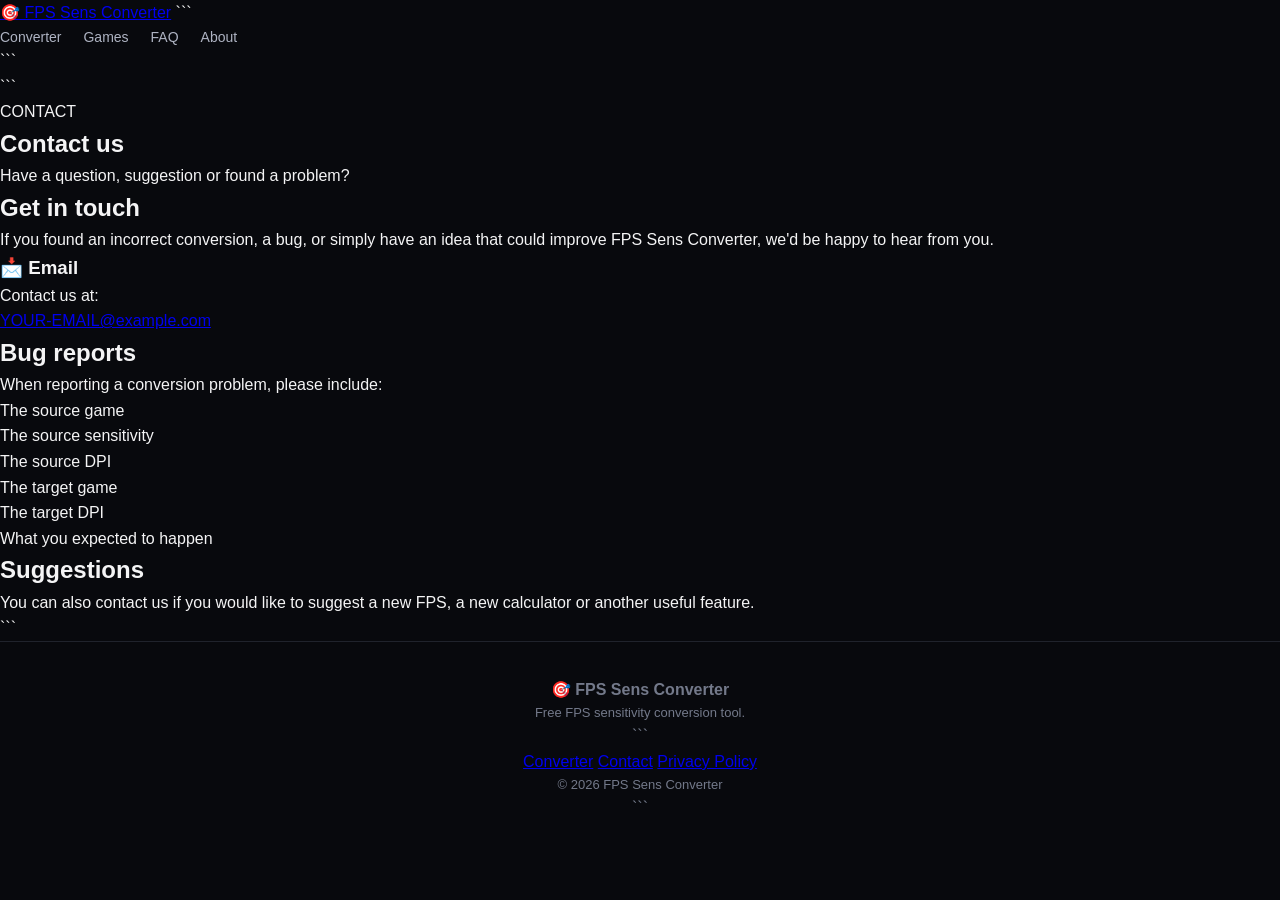
==== contact.html @ 10d663c2 "Add contact.html for user inquiries and feedback This file contains the HTML structure for the conta" ====
<!DOCTYPE html>

<html lang="en">
<head>
  <meta charset="UTF-8">
  <meta name="viewport" content="width=device-width, initial-scale=1.0">
  <meta name="description" content="Contact FPS Sens Converter.">
  <title>Contact — FPS Sens Converter</title>
  <link rel="stylesheet" href="style.css">
</head>

<body>

  <header class="site-header">
    <a href="index.html" class="logo">🎯 FPS Sens Converter</a>

```
<nav>
  <a href="index.html#converter">Converter</a>
  <a href="index.html#games">Games</a>
  <a href="index.html#faq">FAQ</a>
  <a href="index.html#about">About</a>
</nav>
```

  </header>

  <main class="legal-page">

```
<section class="legal-hero">
  <span class="eyebrow">CONTACT</span>
  <h1>Contact us</h1>
  <p>Have a question, suggestion or found a problem?</p>
</section>

<section class="legal-content">

  <h2>Get in touch</h2>

  <p>
    If you found an incorrect conversion, a bug, or simply have an idea that
    could improve FPS Sens Converter, we'd be happy to hear from you.
  </p>

  <div class="contact-card">

    <h3>📩 Email</h3>

    <p>
      Contact us at:
    </p>

    <p>
      <a href="mailto:YOUR-EMAIL@example.com">
        YOUR-EMAIL@example.com
      </a>
    </p>

  </div>

  <h2>Bug reports</h2>

  <p>
    When reporting a conversion problem, please include:
  </p>

  <ul>
    <li>The source game</li>
    <li>The source sensitivity</li>
    <li>The source DPI</li>
    <li>The target game</li>
    <li>The target DPI</li>
    <li>What you expected to happen</li>
  </ul>

  <h2>Suggestions</h2>

  <p>
    You can also contact us if you would like to suggest a new FPS,
    a new calculator or another useful feature.
  </p>

</section>
```

  </main>

  <footer class="site-footer">
    <div>
      <strong>🎯 FPS Sens Converter</strong>
      <p>Free FPS sensitivity conversion tool.</p>
    </div>

```
<div class="footer-links">
  <a href="index.html">Converter</a>
  <a href="contact.html">Contact</a>
  <a href="privacy.html">Privacy Policy</a>
</div>

<p>© 2026 FPS Sens Converter</p>
```

  </footer>

</body>
</html>
---- style.css ----
* {
    box-sizing: border-box;
    margin: 0;
    padding: 0;
}

html {
    scroll-behavior: smooth;
}

body {
    font-family: Arial, Helvetica, sans-serif;
    background: #08090d;
    color: #f4f4f5;
    line-height: 1.6;
}

.topbar {
    position: sticky;
    top: 0;
    z-index: 100;
    display: flex;
    justify-content: space-between;
    align-items: center;
    padding: 18px 6%;
    background: rgba(8, 9, 13, 0.94);
    border-bottom: 1px solid #20232c;
    backdrop-filter: blur(12px);
}

.brand {
    font-weight: 800;
    font-size: 18px;
}

nav {
    display: flex;
    gap: 22px;
}

nav a {
    color: #aeb3c2;
    text-decoration: none;
    font-size: 14px;
}

nav a:hover {
    color: white;
}

main {
    width: 100%;
}

.hero {
    text-align: center;
    padding: 90px 20px 70px;
    max-width: 900px;
    margin: auto;
}

.badge {
    display: inline-block;
    padding: 7px 13px;
    border: 1px solid #343846;
    border-radius: 999px;
    color: #aeb3c2;
    font-size: 12px;
    font-weight: 700;
    margin-bottom: 18px;
}

.hero h1 {
    font-size: clamp(38px, 7vw, 70px);
    line-height: 1.05;
    margin-bottom: 18px;
}

.hero p {
    color: #aeb3c2;
    font-size: 18px;
    max-width: 650px;
    margin: auto;
}

.hero-button {
    display: inline-block;
    margin-top: 28px;
    padding: 13px 22px;
    background: white;
    color: #08090d;
    border-radius: 10px;
    text-decoration: none;
    font-weight: 800;
}

.converter-section,
.cm-section,
.games-section,
.faq-section,
.about-section {
    width: min(1100px, 92%);
    margin: 0 auto;
    padding: 70px 0;
}

.section-title {
    text-align: center;
    margin-bottom: 35px;
}

.section-title > span {
    font-size: 12px;
    font-weight: 800;
    letter-spacing: 2px;
    color: #8f96a8;
}

.section-title h2 {
    font-size: 32px;
    margin-top: 5px;
}

.section-title p {
    color: #8f96a8;
    margin-top: 7px;
}

.converter-grid {
    display: grid;
    grid-template-columns: 1fr 60px 1fr;
    gap: 20px;
    align-items: center;
}

.card,
.result-card,
.calculator-card,
.about-card {
    background: #111319;
    border: 1px solid #242832;
    border-radius: 18px;
    padding: 28px;
}

.step {
    display: inline-flex;
    align-items: center;
    justify-content: center;
    width: 32px;
    height: 32px;
    border-radius: 50%;
    background: #242832;
    font-weight: 800;
    margin-bottom: 15px;
}

.label {
    display: block;
    font-size: 11px;
    letter-spacing: 1.5px;
    color: #8f96a8;
    font-weight: 800;
}

.card h3 {
    font-size: 26px;
    margin-bottom: 22px;
}

label {
    display: block;
    color: #aeb3c2;
    font-size: 13px;
    margin: 15px 0 7px;
}

select,
input {
    width: 100%;
    padding: 13px;
    border-radius: 9px;
    border: 1px solid #303541;
    background: #0b0d12;
    color: white;
    font-size: 15px;
    outline: none;
}

select:focus,
input:focus {
    border-color: #70778a;
}

.quick-dpi {
    display: flex;
    flex-wrap: wrap;
    gap: 7px;
    align-items: center;
    margin-top: 12px;
}

.quick-dpi span {
    color: #777e90;
    font-size: 12px;
}

.quick-dpi button {
    border: 1px solid #303541;
    background: #171a22;
    color: #dfe2e9;
    border-radius: 7px;
    padding: 6px 10px;
    cursor: pointer;
}

.quick-dpi button:hover {
    background: #242832;
}

.swap-button {
    width: 50px;
    height: 50px;
    border-radius: 50%;
    border: 1px solid #303541;
    background: #171a22;
    color: white;
    font-size: 22px;
    cursor: pointer;
    justify-self: center;
}

.swap-button:hover {
    background: #242832;
}

.info-box {
    margin-top: 20px;
    padding: 12px;
    background: #151820;
    border: 1px solid #292e3a;
    border-radius: 9px;
    color: #aeb3c2;
    font-size: 13px;
}

.conversion-area {
    text-align: center;
    margin: 30px 0;
}

.converted-display {
    margin-bottom: 15px;
}

.converted-display span {
    display: block;
    color: #858b9c;
    font-size: 11px;
    letter-spacing: 1px;
    font-weight: 800;
}

.converted-display strong {
    display: block;
    font-size: 35px;
    margin-top: 3px;
}

.convert-button {
    border: 0;
    border-radius: 10px;
    padding: 14px 25px;
    background: white;
    color: #08090d;
    font-weight: 800;
    cursor: pointer;
    font-size: 15px;
}

.convert-button:hover {
    opacity: 0.88;
}

.result-card {
    margin-top: 30px;
}

.result-header {
    display: flex;
    justify-content: space-between;
    align-items: center;
    gap: 15px;
}

.result-header > span {
    font-size: 11px;
    color: #8f96a8;
    letter-spacing: 1.5px;
    font-weight: 800;
}

.result-header button {
    border: 1px solid #303541;
    background: #171a22;
    color: white;
    padding: 8px 12px;
    border-radius: 8px;
    cursor: pointer;
}

.result-card h2 {
    font-size: 30px;
    margin: 14px 0;
}

.confidence {
    padding: 11px 13px;
    border-radius: 9px;
    margin-bottom: 20px;
    font-size: 13px;
}

.confidence.high {
    background: #101a15;
    border: 1px solid #254234;
}

.confidence.medium {
    background: #1b1910;
    border: 1px solid #4b4120;
}

.target-box {
    background: #0b0d12;
    border: 1px solid #292e38;
    border-radius: 14px;
    padding: 22px;
}

.target-box > span {
    color: #858b9c;
    font-size: 11px;
    font-weight: 800;
}

.target-box h3 {
    font-size: 24px;
    margin: 3px 0 20px;
}

.result-main {
    display: grid;
    grid-template-columns: 1fr 1fr;
    gap: 20px;
}

.result-main small {
    display: block;
    color: #858b9c;
    font-size: 10px;
    font-weight: 800;
}

.result-main strong {
    font-size: 25px;
}

.settings-grid {
    display: grid;
    grid-template-columns: repeat(3, 1fr);
    gap: 15px;
    margin-top: 20px;
}

.settings-grid > div {
    padding: 18px;
    border: 1px solid #292e38;
    border-radius: 12px;
}

.settings-grid span {
    font-weight: 800;
    font-size: 14px;
}

.settings-grid p {
    color: #858b9c;
    font-size: 13px;
    margin-top: 7px;
}

.what-to-put {
    margin-top: 20px;
    padding: 20px;
    border-left: 3px solid #777;
    background: #0e1016;
}

.what-to-put h3 {
    margin-bottom: 7px;
}

.what-to-put p {
    color: #aeb3c2;
}

.stats-grid {
    display: grid;
    grid-template-columns: repeat(4, 1fr);
    gap: 12px;
    margin-top: 20px;
}

.stats-grid > div {
    background: #0b0d12;
    border: 1px solid #292e38;
    border-radius: 12px;
    padding: 15px;
}

.stats-grid span {
    display: block;
    color: #858b9c;
    font-size: 11px;
}

.stats-grid strong {
    display: block;
    margin-top: 4px;
}

.warning-box {
    margin-top: 18px;
    padding: 14px;
    border-radius: 10px;
    background: #19170f;
    border: 1px solid #40391e;
    color: #b8b09a;
    font-size: 13px;
}

.method {
    margin-top: 30px;
}

.method h3 {
    margin-bottom: 15px;
}

.flow {
    display: flex;
    flex-wrap: wrap;
    align-items: center;
    justify-content: center;
    gap: 8px;
    color: #aeb3c2;
    font-size: 13px;
}

.flow span {
    padding: 7px 10px;
    border-radius: 7px;
    background: #181b23;
}

.method p {
    color: #858b9c;
    margin-top: 12px;
    font-size: 13px;
}

.calculator-card {
    max-width: 600px;
    margin: auto;
}

.cm-result {
    margin-top: 25px;
    padding: 20px;
    text-align: center;
    border-radius: 12px;
    background: #0b0d12;
    border: 1px solid #292e38;
}

.cm-result span {
    display: block;
    color: #858b9c;
    font-size: 11px;
    font-weight: 800;
}

.cm-result strong {
    display: block;
    font-size: 30px;
    margin-top: 5px;
}

.games-grid {
    display: grid;
    grid-template-columns: repeat(3, 1fr);
    gap: 12px;
}

.game-card {
    display: flex;
    justify-content: space-between;
    gap: 10px;
    padding: 17px;
    background: #111319;
    border: 1px solid #242832;
    border-radius: 12px;
}

.game-card strong {
    font-size: 14px;
}

.game-card span {
    font-size: 12px;
    font-weight: 800;
}

.high-text {
    color: #74c69d;
}

.medium-text {
    color: #d7bd70;
}

.faq-section details {
    background: #111319;
    border: 1px solid #242832;
    border-radius: 12px;
    margin-bottom: 10px;
    padding: 17px 20px;
}

.faq-section summary {
    cursor: pointer;
    font-weight: 700;
}

.faq-section details p {
    color: #9298a8;
    margin-top: 12px;
    font-size: 14px;
}

.about-card p {
    color: #aeb3c2;
    margin-bottom: 15px;
}

.about-card .small-note {
    color: #73798a;
    font-size: 13px;
    margin-bottom: 0;
}

footer {
    border-top: 1px solid #20232c;
    padding: 35px 6%;
    text-align: center;
    color: #73798a;
}

.footer-brand {
    color: white;
    font-weight: 800;
    margin-bottom: 5px;
}

footer p {
    font-size: 13px;
}


@media (max-width: 800px) {

    .topbar {
        padding: 15px 4%;
    }

    nav {
        display: none;
    }

    .hero {
        padding-top: 65px;
    }

    .converter-grid {
        grid-template-columns: 1fr;
    }

    .swap-button {
        transform: rotate(90deg);
    }

    .settings-grid {
        grid-template-columns: 1fr;
    }

    .stats-grid {
        grid-template-columns: 1fr 1fr;
    }

    .games-grid {
        grid-template-columns: 1fr;
    }

    .result-main {
        grid-template-columns: 1fr;
    }

    .converter-section,
    .cm-section,
    .games-section,
    .faq-section,
    .about-section {
        padding: 50px 0;
    }

    .card,
    .result-card,
    .calculator-card,
    .about-card {
        padding: 20px;
    }
}


@media (max-width: 450px) {

    .stats-grid {
        grid-template-columns: 1fr;
    }

    .hero h1 {
        font-size: 40px;
    }

    .section-title h2 {
        font-size: 27px;
    }
}
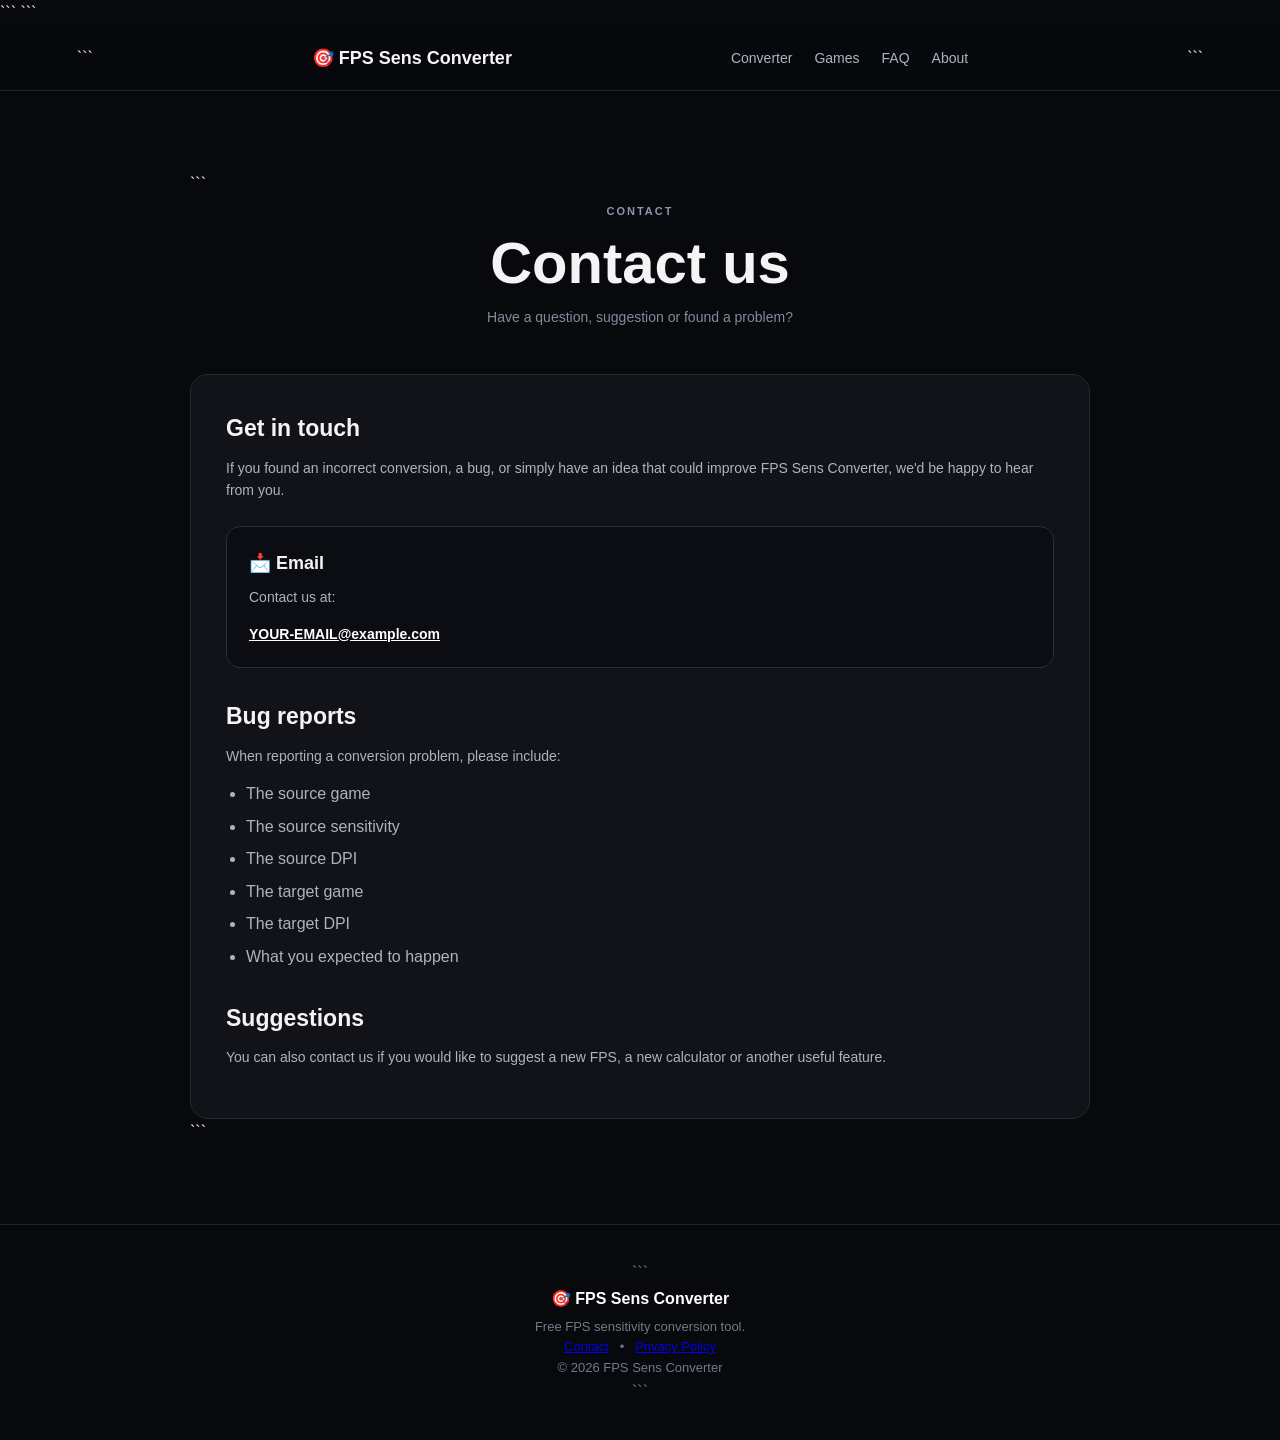
==== commit f4e18f11: "Refactor contact.html structure and content" ====
--- a/contact.html
+++ b/contact.html
@@ -2,107 +2,140 @@
 
 <html lang="en">
 <head>
-  <meta charset="UTF-8">
-  <meta name="viewport" content="width=device-width, initial-scale=1.0">
-  <meta name="description" content="Contact FPS Sens Converter.">
-  <title>Contact — FPS Sens Converter</title>
-  <link rel="stylesheet" href="style.css">
+    <meta charset="UTF-8">
+    <meta name="viewport" content="width=device-width, initial-scale=1.0">
+
+```
+<meta name="description" content="Contact FPS Sens Converter.">
+<title>Contact — FPS Sens Converter</title>
+
+<link rel="stylesheet" href="style.css">
+```
+
 </head>
 
 <body>
 
-  <header class="site-header">
-    <a href="index.html" class="logo">🎯 FPS Sens Converter</a>
+<header class="topbar">
 
 ```
+<div class="brand">
+    🎯 FPS Sens Converter
+</div>
+
 <nav>
-  <a href="index.html#converter">Converter</a>
-  <a href="index.html#games">Games</a>
-  <a href="index.html#faq">FAQ</a>
-  <a href="index.html#about">About</a>
+    <a href="index.html#converter">Converter</a>
+    <a href="index.html#games">Games</a>
+    <a href="index.html#faq">FAQ</a>
+    <a href="index.html#about">About</a>
 </nav>
 ```
 
-  </header>
+</header>
 
-  <main class="legal-page">
+<main class="legal-page">
 
 ```
 <section class="legal-hero">
-  <span class="eyebrow">CONTACT</span>
-  <h1>Contact us</h1>
-  <p>Have a question, suggestion or found a problem?</p>
+
+    <span class="eyebrow">CONTACT</span>
+
+    <h1>Contact us</h1>
+
+    <p>
+        Have a question, suggestion or found a problem?
+    </p>
+
 </section>
+
 
 <section class="legal-content">
 
-  <h2>Get in touch</h2>
-
-  <p>
-    If you found an incorrect conversion, a bug, or simply have an idea that
-    could improve FPS Sens Converter, we'd be happy to hear from you.
-  </p>
-
-  <div class="contact-card">
-
-    <h3>📩 Email</h3>
+    <h2>Get in touch</h2>
 
     <p>
-      Contact us at:
+        If you found an incorrect conversion, a bug, or simply have
+        an idea that could improve FPS Sens Converter, we'd be happy
+        to hear from you.
     </p>
 
+
+    <div class="contact-card">
+
+        <h3>📩 Email</h3>
+
+        <p>
+            Contact us at:
+        </p>
+
+        <!-- Replace this email before publishing -->
+        <p>
+            <a href="mailto:YOUR-EMAIL@example.com">
+                YOUR-EMAIL@example.com
+            </a>
+        </p>
+
+    </div>
+
+
+    <h2>Bug reports</h2>
+
     <p>
-      <a href="mailto:YOUR-EMAIL@example.com">
-        YOUR-EMAIL@example.com
-      </a>
+        When reporting a conversion problem, please include:
     </p>
 
-  </div>
+    <ul>
 
-  <h2>Bug reports</h2>
+        <li>The source game</li>
 
-  <p>
-    When reporting a conversion problem, please include:
-  </p>
+        <li>The source sensitivity</li>
 
-  <ul>
-    <li>The source game</li>
-    <li>The source sensitivity</li>
-    <li>The source DPI</li>
-    <li>The target game</li>
-    <li>The target DPI</li>
-    <li>What you expected to happen</li>
-  </ul>
+        <li>The source DPI</li>
 
-  <h2>Suggestions</h2>
+        <li>The target game</li>
 
-  <p>
-    You can also contact us if you would like to suggest a new FPS,
-    a new calculator or another useful feature.
-  </p>
+        <li>The target DPI</li>
+
+        <li>What you expected to happen</li>
+
+    </ul>
+
+
+    <h2>Suggestions</h2>
+
+    <p>
+        You can also contact us if you would like to suggest a new FPS,
+        a new calculator or another useful feature.
+    </p>
 
 </section>
 ```
 
-  </main>
+</main>
 
-  <footer class="site-footer">
-    <div>
-      <strong>🎯 FPS Sens Converter</strong>
-      <p>Free FPS sensitivity conversion tool.</p>
-    </div>
+<footer>
 
 ```
-<div class="footer-links">
-  <a href="index.html">Converter</a>
-  <a href="contact.html">Contact</a>
-  <a href="privacy.html">Privacy Policy</a>
+<div class="footer-brand">
+    🎯 FPS Sens Converter
 </div>
 
-<p>© 2026 FPS Sens Converter</p>
+<p>
+    Free FPS sensitivity conversion tool.
+</p>
+
+<p>
+    <a href="contact.html">Contact</a>
+    &nbsp; • &nbsp;
+    <a href="privacy.html">Privacy Policy</a>
+</p>
+
+<p>
+    © 2026 FPS Sens Converter
+</p>
 ```
 
-  </footer>
+</footer>
 
 </body>
 </html>
--- a/style.css
+++ b/style.css
@@ -647,3 +647,143 @@
         font-size: 27px;
     }
 }
+/* =========================
+LEGAL / CONTACT PAGES
+========================= */
+
+.legal-page {
+width: min(900px, 92%);
+margin: 0 auto;
+padding: 80px 0;
+}
+
+.legal-hero {
+text-align: center;
+margin-bottom: 45px;
+}
+
+.legal-hero .eyebrow {
+display: inline-block;
+color: #8f96a8;
+font-size: 11px;
+font-weight: 800;
+letter-spacing: 2px;
+margin-bottom: 10px;
+}
+
+.legal-hero h1 {
+font-size: clamp(38px, 6vw, 58px);
+line-height: 1.1;
+margin-bottom: 12px;
+}
+
+.legal-hero p {
+color: #858b9c;
+font-size: 14px;
+}
+
+.legal-content {
+background: #111319;
+border: 1px solid #242832;
+border-radius: 18px;
+padding: 35px;
+}
+
+.legal-content h2 {
+font-size: 23px;
+margin-top: 30px;
+margin-bottom: 10px;
+}
+
+.legal-content h2:first-child {
+margin-top: 0;
+}
+
+.legal-content h3 {
+font-size: 18px;
+margin-bottom: 8px;
+}
+
+.legal-content p {
+color: #aeb3c2;
+font-size: 14px;
+margin-bottom: 14px;
+}
+
+.legal-content a {
+color: white;
+font-weight: 700;
+}
+
+.legal-content ul {
+margin: 10px 0 20px 20px;
+color: #aeb3c2;
+}
+
+.legal-content li {
+margin-bottom: 7px;
+}
+
+.contact-card {
+margin: 25px 0;
+padding: 22px;
+background: #0b0d12;
+border: 1px solid #292e38;
+border-radius: 14px;
+}
+
+.contact-card p:last-child {
+margin-bottom: 0;
+}
+
+/* Legal page navigation */
+
+.legal-nav {
+display: flex;
+align-items: center;
+justify-content: space-between;
+gap: 20px;
+}
+
+/* Mobile */
+
+@media (max-width: 800px) {
+
+```
+.legal-page {
+    padding: 55px 0;
+}
+
+.legal-content {
+    padding: 22px;
+}
+
+.legal-hero {
+    margin-bottom: 30px;
+}
+
+.legal-hero h1 {
+    font-size: 40px;
+}
+```
+
+}
+
+@media (max-width: 450px) {
+
+```
+.legal-content {
+    padding: 18px;
+    border-radius: 14px;
+}
+
+.legal-hero h1 {
+    font-size: 34px;
+}
+
+.legal-content h2 {
+    font-size: 20px;
+}
+```
+
+}
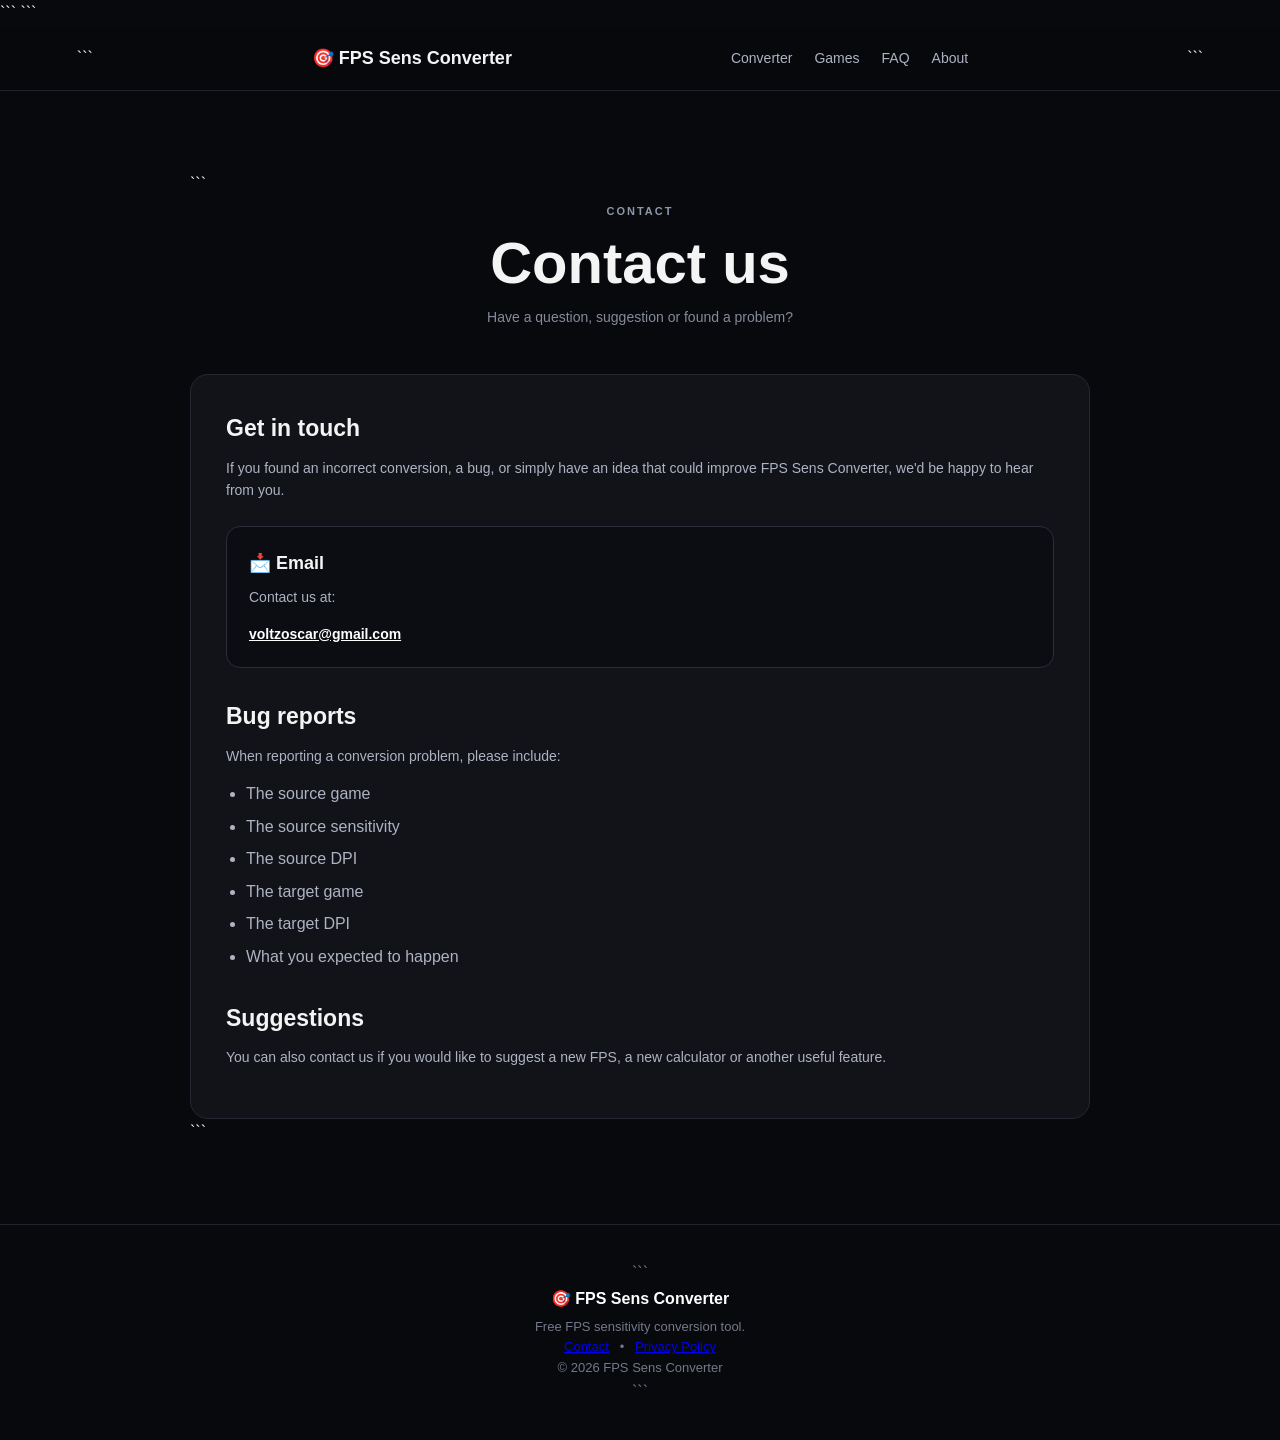
==== commit 1d319f8c: "Update contact email address to voltzoscar@gmail.com" ====
--- a/contact.html
+++ b/contact.html
@@ -71,7 +71,7 @@
         <!-- Replace this email before publishing -->
         <p>
             <a href="mailto:YOUR-EMAIL@example.com">
-                YOUR-EMAIL@example.com
+                voltzoscar@gmail.com
             </a>
         </p>
 
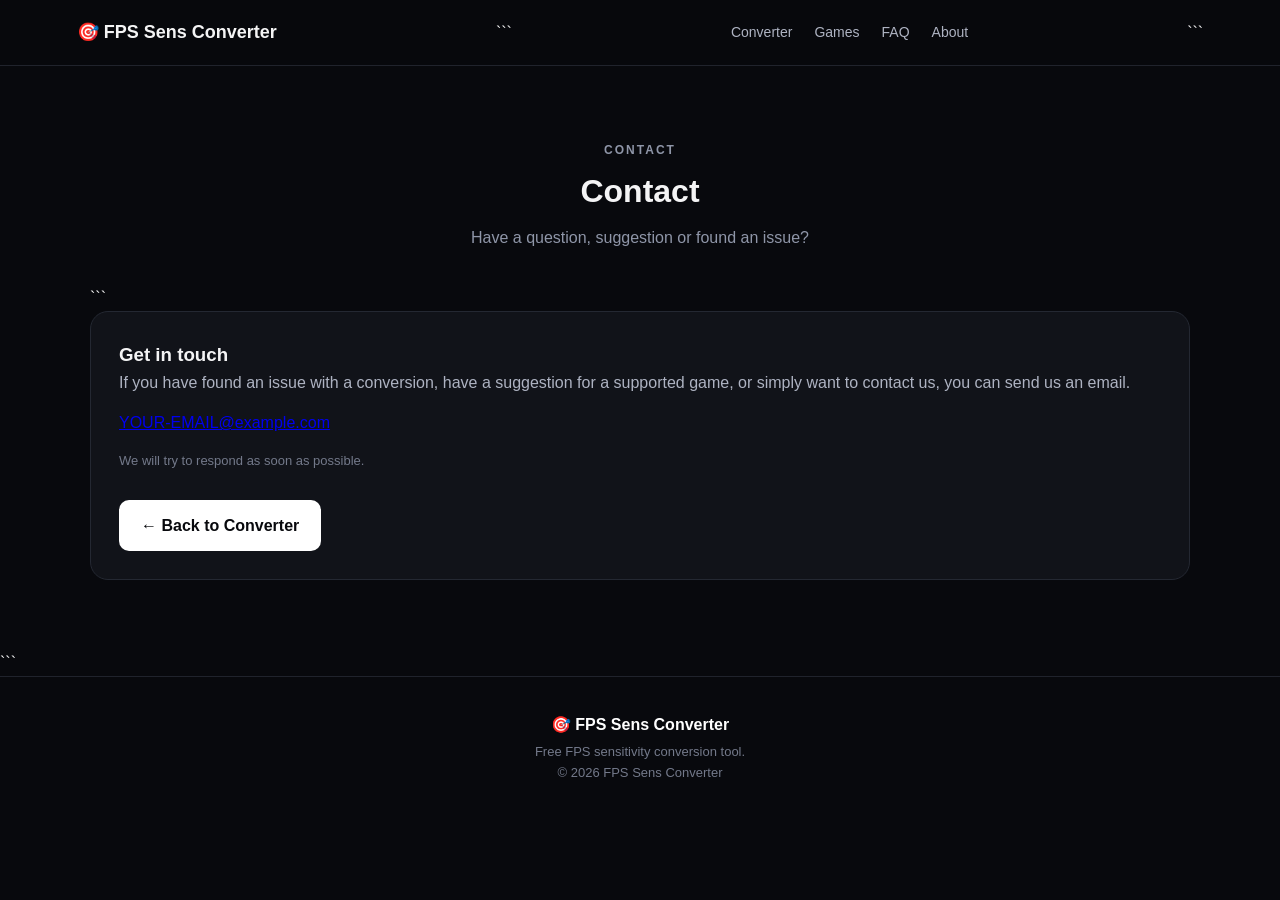
==== commit c66450ff: "Update contact page content and structure" ====
--- a/contact.html
+++ b/contact.html
@@ -4,25 +4,17 @@
 <head>
     <meta charset="UTF-8">
     <meta name="viewport" content="width=device-width, initial-scale=1.0">
-
-```
-<meta name="description" content="Contact FPS Sens Converter.">
-<title>Contact — FPS Sens Converter</title>
-
-<link rel="stylesheet" href="style.css">
-```
-
+    <meta name="description" content="Contact FPS Sensitivity Converter.">
+    <title>Contact • FPS Sensitivity Converter</title>
+    <link rel="stylesheet" href="style.css">
 </head>
 
 <body>
 
 <header class="topbar">
+    <div class="brand">🎯 FPS Sens Converter</div>
 
 ```
-<div class="brand">
-    🎯 FPS Sens Converter
-</div>
-
 <nav>
     <a href="index.html#converter">Converter</a>
     <a href="index.html#games">Games</a>
@@ -33,108 +25,49 @@
 
 </header>
 
-<main class="legal-page">
+<main>
+    <section class="about-section">
+        <div class="section-title">
+            <span>CONTACT</span>
+            <h2>Contact</h2>
+            <p>Have a question, suggestion or found an issue?</p>
+        </div>
 
 ```
-<section class="legal-hero">
+    <div class="about-card">
 
-    <span class="eyebrow">CONTACT</span>
-
-    <h1>Contact us</h1>
-
-    <p>
-        Have a question, suggestion or found a problem?
-    </p>
-
-</section>
-
-
-<section class="legal-content">
-
-    <h2>Get in touch</h2>
-
-    <p>
-        If you found an incorrect conversion, a bug, or simply have
-        an idea that could improve FPS Sens Converter, we'd be happy
-        to hear from you.
-    </p>
-
-
-    <div class="contact-card">
-
-        <h3>📩 Email</h3>
+        <h3>Get in touch</h3>
 
         <p>
-            Contact us at:
+            If you have found an issue with a conversion, have a suggestion
+            for a supported game, or simply want to contact us, you can send
+            us an email.
         </p>
 
-        <!-- Replace this email before publishing -->
         <p>
             <a href="mailto:YOUR-EMAIL@example.com">
-                voltzoscar@gmail.com
+                YOUR-EMAIL@example.com
             </a>
         </p>
 
+        <p class="small-note">
+            We will try to respond as soon as possible.
+        </p>
+
+        <a class="hero-button" href="index.html">
+            ← Back to Converter
+        </a>
+
     </div>
-
-
-    <h2>Bug reports</h2>
-
-    <p>
-        When reporting a conversion problem, please include:
-    </p>
-
-    <ul>
-
-        <li>The source game</li>
-
-        <li>The source sensitivity</li>
-
-        <li>The source DPI</li>
-
-        <li>The target game</li>
-
-        <li>The target DPI</li>
-
-        <li>What you expected to happen</li>
-
-    </ul>
-
-
-    <h2>Suggestions</h2>
-
-    <p>
-        You can also contact us if you would like to suggest a new FPS,
-        a new calculator or another useful feature.
-    </p>
-
 </section>
 ```
 
 </main>
 
 <footer>
-
-```
-<div class="footer-brand">
-    🎯 FPS Sens Converter
-</div>
-
-<p>
-    Free FPS sensitivity conversion tool.
-</p>
-
-<p>
-    <a href="contact.html">Contact</a>
-    &nbsp; • &nbsp;
-    <a href="privacy.html">Privacy Policy</a>
-</p>
-
-<p>
-    © 2026 FPS Sens Converter
-</p>
-```
-
+    <div class="footer-brand">🎯 FPS Sens Converter</div>
+    <p>Free FPS sensitivity conversion tool.</p>
+    <p>© 2026 FPS Sens Converter</p>
 </footer>
 
 </body>
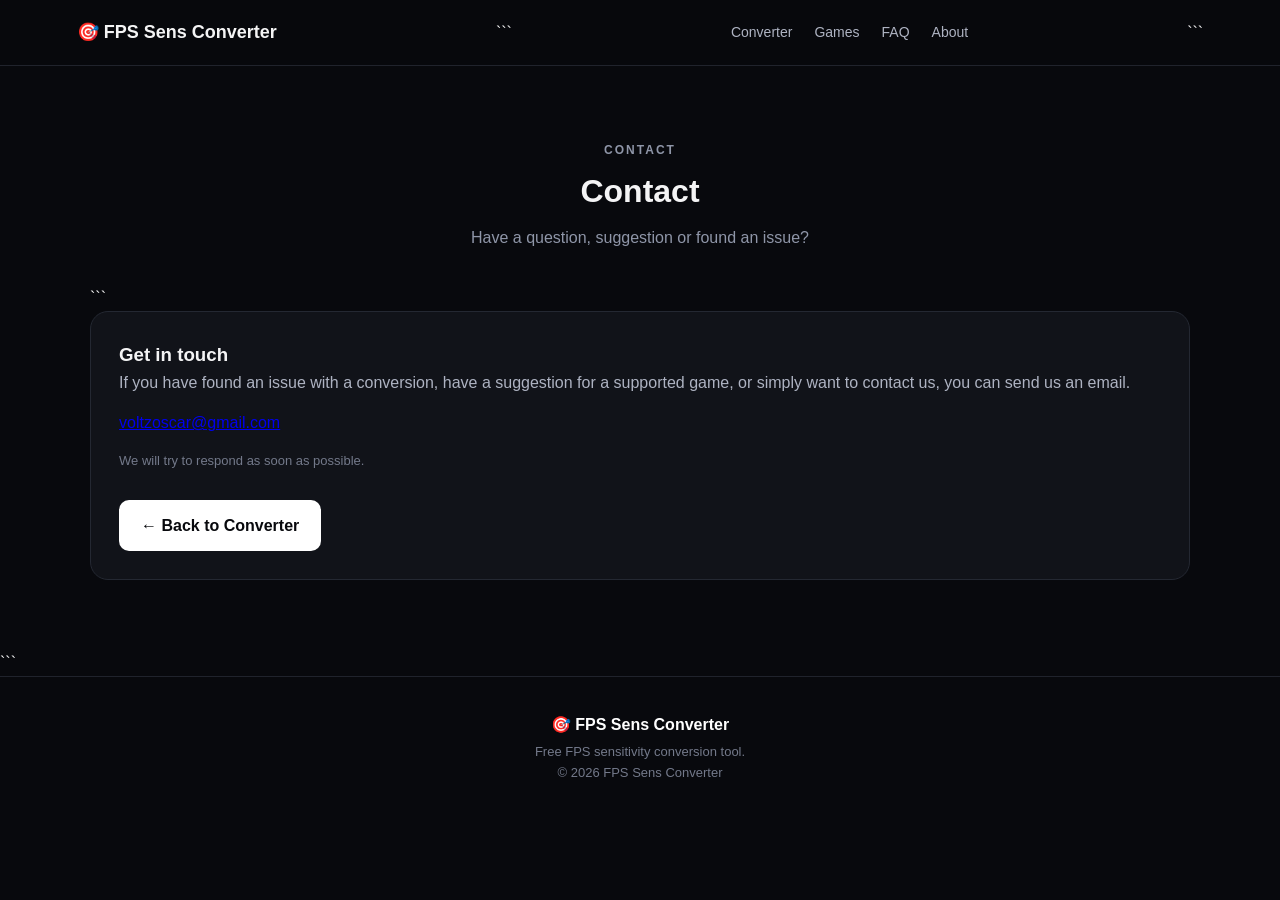
==== commit e974ddab: "Update email address in contact.html" ====
--- a/contact.html
+++ b/contact.html
@@ -46,7 +46,7 @@
 
         <p>
             <a href="mailto:YOUR-EMAIL@example.com">
-                YOUR-EMAIL@example.com
+                voltzoscar@gmail.com
             </a>
         </p>
 
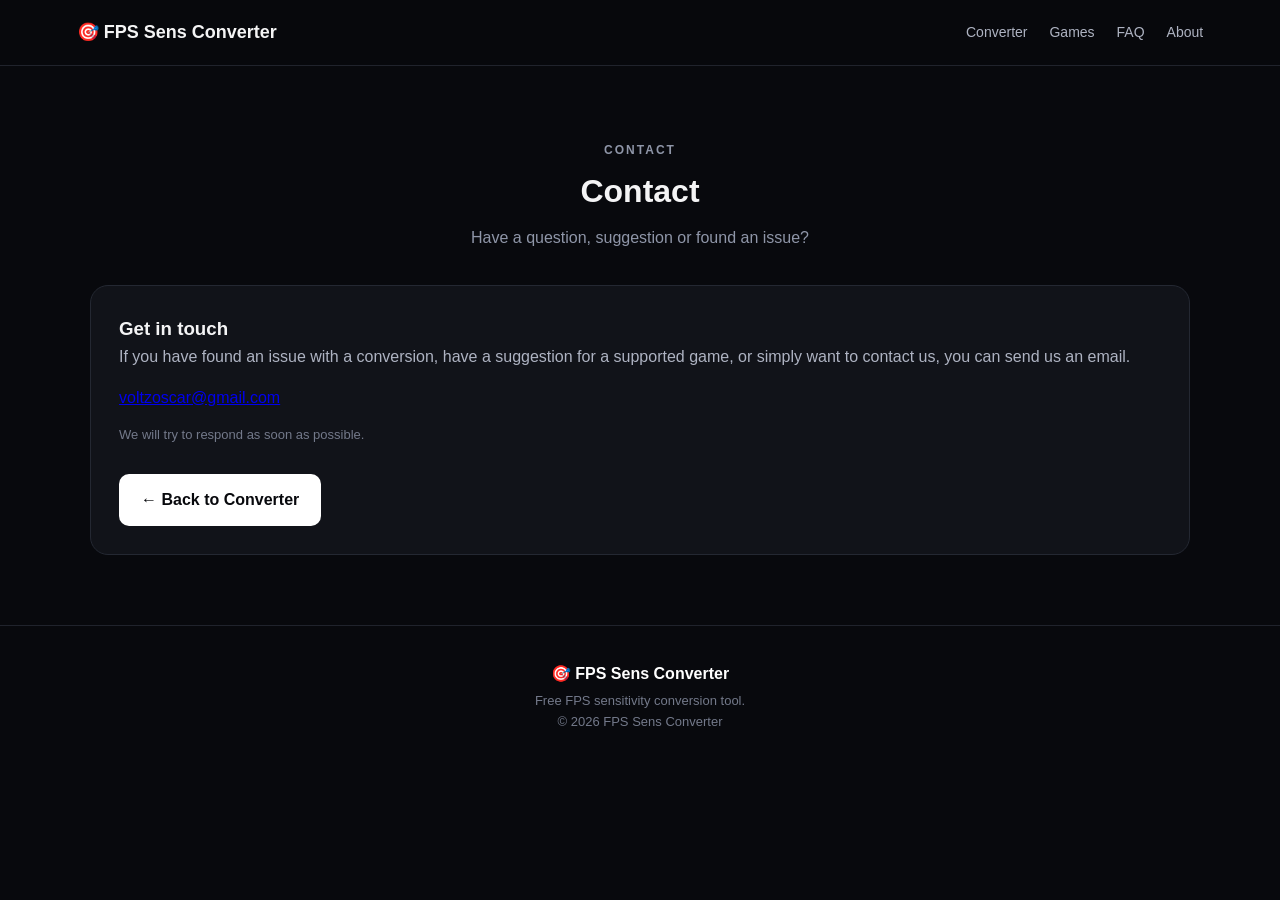
==== commit 4ff8f506: "Fix HTML formatting issues in contact.html" ====
--- a/contact.html
+++ b/contact.html
@@ -14,14 +14,14 @@
 <header class="topbar">
     <div class="brand">🎯 FPS Sens Converter</div>
 
-```
+
 <nav>
     <a href="index.html#converter">Converter</a>
     <a href="index.html#games">Games</a>
     <a href="index.html#faq">FAQ</a>
     <a href="index.html#about">About</a>
 </nav>
-```
+
 
 </header>
 
@@ -33,7 +33,7 @@
             <p>Have a question, suggestion or found an issue?</p>
         </div>
 
-```
+
     <div class="about-card">
 
         <h3>Get in touch</h3>
@@ -60,7 +60,7 @@
 
     </div>
 </section>
-```
+
 
 </main>
 
